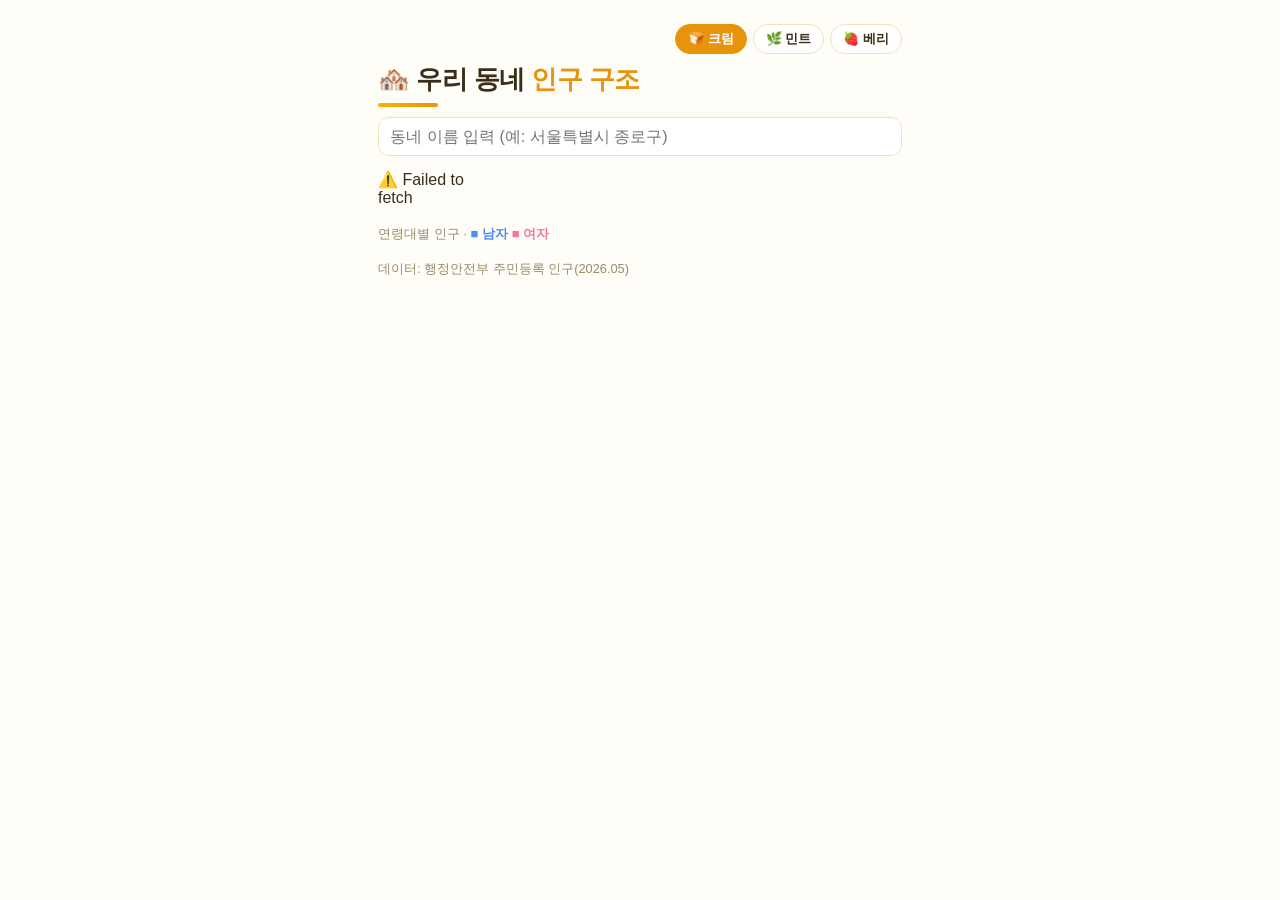
==== demo.html @ 07af766b "인구 프로젝트 워크샵 교재 + 데모 배포" ====
<!DOCTYPE html>
<html lang="ko">
<head>
<meta charset="UTF-8">
<meta name="viewport" content="width=device-width, initial-scale=1.0">
<title>우리 동네 인구 구조 🏘️</title>
<style>
  :root{
    --bg:#FFFDF7; --card:#FFF6E0; --border:#F0E2BC;
    --accent:#E8930C; --gold:#F4B400; --text:#3A2E1A; --muted:#9A8B6A;
    --shadow:rgba(180,140,20,.18); --male:#4C8DF6; --female:#F4789B;
  }
  body[data-theme="mint"]{--bg:#F4FFFB;--card:#E7FBF3;--border:#C7F0E0;--accent:#0EA371;--gold:#34D399;--text:#0F3D2E;--muted:#6FA992;--shadow:rgba(16,185,129,.18);}
  body[data-theme="berry"]{--bg:#FFF7FA;--card:#FFE9F1;--border:#FBD5E5;--accent:#E23C86;--gold:#F9A8D4;--text:#4A1D33;--muted:#B98098;--shadow:rgba(236,72,153,.18);}
  *{box-sizing:border-box;}
  body{margin:0;background:var(--bg);color:var(--text);transition:background .3s;
    font-family:-apple-system,BlinkMacSystemFont,"Apple SD Gothic Neo","Malgun Gothic",sans-serif;}
  .wrap{max-width:560px;margin:0 auto;padding:24px 18px 48px;}
  .themes{display:flex;gap:6px;justify-content:flex-end;margin-bottom:8px;}
  .themes button{border:1px solid var(--border);background:#fff;color:var(--text);border-radius:99px;
    padding:5px 12px;font-size:13px;font-weight:700;cursor:pointer;font-family:inherit;}
  .themes button.on{background:var(--accent);color:#fff;border-color:var(--accent);}
  h1{font-size:1.6rem;font-weight:800;letter-spacing:-.02em;margin:.1rem 0;}
  h1 .a{color:var(--accent);}
  .under{width:60px;height:4px;border-radius:99px;margin:.4rem 0 .6rem;
    background:linear-gradient(90deg,var(--gold),var(--accent));}
  input#q{width:100%;font-size:1rem;padding:.6rem .7rem;border:1px solid var(--border);
    border-radius:.7rem;background:#fff;color:var(--text);margin-bottom:14px;}
  .cards{display:grid;grid-template-columns:repeat(4,1fr);gap:10px;margin-bottom:18px;}
  .card{background:var(--card);border:1px solid var(--border);border-radius:14px;padding:12px;
    box-shadow:0 1px 4px var(--shadow);}
  .card .k{font-size:.74rem;color:var(--muted);font-weight:700;}
  .card .v{font-size:1.15rem;font-weight:800;color:var(--accent);margin-top:2px;}
  .legend{font-size:.82rem;color:var(--muted);margin-bottom:8px;}
  .legend b.m{color:var(--male);} .legend b.f{color:var(--female);}
  .py-row{display:flex;align-items:center;gap:6px;margin:3px 0;}
  .side{flex:1;display:flex;} .side.m{justify-content:flex-end;}
  .bar{height:17px;border-radius:5px;transition:width .4s ease;}
  .bar.m{background:var(--male);} .bar.f{background:var(--female);}
  .lbl{width:52px;text-align:center;color:var(--muted);font-size:.8rem;font-variant-numeric:tabular-nums;}
  .foot{color:var(--muted);font-size:.8rem;margin-top:18px;}
  @media(max-width:520px){.cards{grid-template-columns:repeat(2,1fr);}}
</style>
</head>
<body>
  <div class="wrap">
    <div class="themes" id="themes">
      <button data-th="" class="on">🍞 크림</button>
      <button data-th="mint">🌿 민트</button>
      <button data-th="berry">🍓 베리</button>
    </div>
    <h1>🏘️ 우리 동네 <span class="a">인구 구조</span></h1>
    <div class="under"></div>
    <input id="q" list="regions" placeholder="동네 이름 입력 (예: 서울특별시 종로구)">
    <datalist id="regions"></datalist>
    <div class="cards" id="cards"></div>
    <div class="legend">연령대별 인구 · <b class="m">■ 남자</b> <b class="f">■ 여자</b></div>
    <div id="py"></div>
    <p class="foot">데이터: 행정안전부 주민등록 인구(2026.05)</p>
  </div>

<script>
const 기본지역 = "서울특별시 종로구"; // ← 보고 싶은 지역으로 바꿔도 돼요
const DATA_URL = "https://greatsong.github.io/modeudata-population-web/population_2026_05.csv";

let HEADER = [], INDEX = {};
const num = s => parseInt(s,10) || 0;
const BANDS = [[0,9],[10,19],[20,29],[30,39],[40,49],[50,59],[60,69],[70,79],[80,89],[90,150]];

function ageArrays(cells){
  const male = new Array(101).fill(0), female = new Array(101).fill(0);
  for(let i=2;i<HEADER.length;i++){
    const h = HEADER[i]; const m = h.match(/_(\d+)세/); if(!m) continue;
    const age = Math.min(100, +m[1]); const v = num(cells[i]);
    if(h.startsWith('남자')) male[age]+=v; else female[age]+=v;
  }
  return { male, female };
}
const rangeSum = (a,lo,hi)=>{ let s=0; for(let i=lo;i<=hi;i++) s+=a[i]; return s; };
const toBands = a => BANDS.map(([lo,hi])=>rangeSum(a,lo,Math.min(hi,100)));

function show(name){
  const cells = INDEX[name]; if(!cells) return;
  const {male,female} = ageArrays(cells);
  const mT = rangeSum(male,0,100), fT = rangeSum(female,0,100), total = mT+fT;
  const old = rangeSum(male,65,100) + rangeSum(female,65,100);
  const young = rangeSum(male,0,14) + rangeSum(female,0,14);
  const pct = n => total ? (n/total*100).toFixed(1)+'%' : '-';

  document.getElementById('cards').innerHTML = `
    <div class="card"><div class="k">총인구</div><div class="v">${total.toLocaleString()}</div></div>
    <div class="card"><div class="k">남 / 여</div><div class="v" style="font-size:.92rem">${mT.toLocaleString()}<br>${fT.toLocaleString()}</div></div>
    <div class="card"><div class="k">고령화율 65+</div><div class="v">${pct(old)}</div></div>
    <div class="card"><div class="k">유소년 0-14</div><div class="v">${pct(young)}</div></div>`;

  const mB = toBands(male), fB = toBands(female); const max = Math.max(...mB, ...fB, 1);
  let html = '';
  for(let i=BANDS.length-1;i>=0;i--){
    const b = BANDS[i], lbl = b[1]>=150 ? `${b[0]}+` : `${b[0]}-${b[1]}`;
    html += `<div class="py-row">
      <div class="side m"><div class="bar m" style="width:${mB[i]/max*100}%"></div></div>
      <div class="lbl">${lbl}</div>
      <div class="side f"><div class="bar f" style="width:${fB[i]/max*100}%"></div></div>
    </div>`;
  }
  document.getElementById('py').innerHTML = html;
}

document.getElementById('themes').addEventListener('click', e=>{
  const b = e.target.closest('button'); if(!b) return;
  document.body.dataset.theme = b.dataset.th; localStorage.setItem('pop_theme', b.dataset.th);
  document.querySelectorAll('.themes button').forEach(x=>x.classList.toggle('on', x===b));
});
const st = localStorage.getItem('pop_theme') || '';
document.body.dataset.theme = st;
document.querySelectorAll('.themes button').forEach(x=>x.classList.toggle('on', x.dataset.th===st));

(async ()=>{
  const text = await (await fetch(DATA_URL)).text();
  const lines = text.trim().split(/\r?\n/);
  HEADER = lines[0].replace(/^﻿/,'').split(',');
  const dl = document.getElementById('regions');
  lines.slice(1).forEach(line=>{
    const cells = line.split(','); INDEX[cells[0]] = cells;
    const o = document.createElement('option'); o.value = cells[0]; dl.appendChild(o);
  });
  const q = document.getElementById('q'); q.value = 기본지역;
  q.addEventListener('input', ()=>{ if(INDEX[q.value]) show(q.value); });
  show(기본지역);
})().catch(e=>document.getElementById('cards').textContent = '⚠️ ' + e.message);
</script>
</body>
</html>
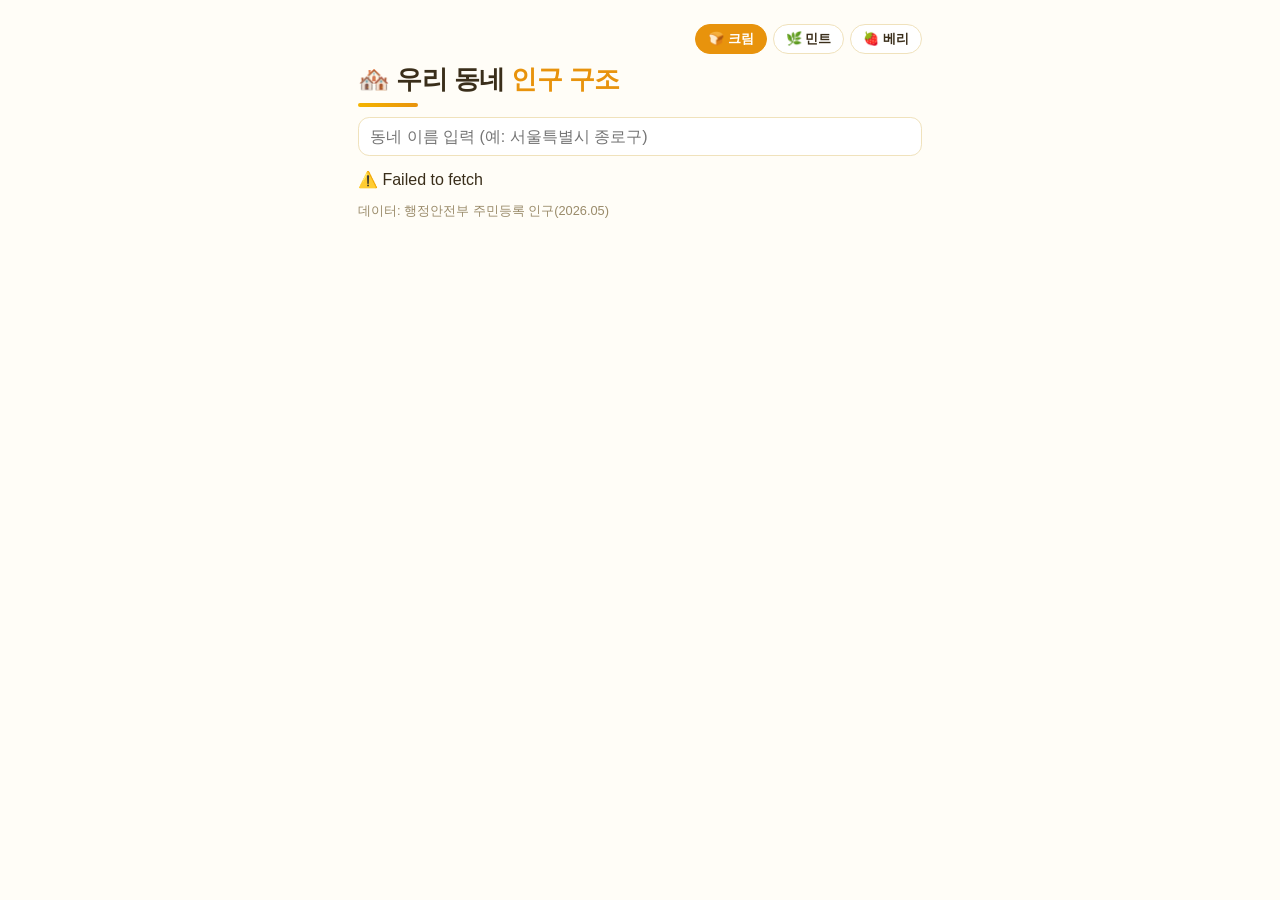
==== commit 5ae1101e: "인구 실습 시각화를 Plotly로(교재 코드·프롬프트·데모 stage3)" ====
--- a/demo.html
+++ b/demo.html
@@ -4,18 +4,18 @@
 <meta charset="UTF-8">
 <meta name="viewport" content="width=device-width, initial-scale=1.0">
 <title>우리 동네 인구 구조 🏘️</title>
+<script src="https://cdn.plot.ly/plotly-2.35.2.min.js" charset="utf-8"></script>
 <style>
   :root{
     --bg:#FFFDF7; --card:#FFF6E0; --border:#F0E2BC;
-    --accent:#E8930C; --gold:#F4B400; --text:#3A2E1A; --muted:#9A8B6A;
-    --shadow:rgba(180,140,20,.18); --male:#4C8DF6; --female:#F4789B;
+    --accent:#E8930C; --gold:#F4B400; --text:#3A2E1A; --muted:#9A8B6A; --shadow:rgba(180,140,20,.18);
   }
   body[data-theme="mint"]{--bg:#F4FFFB;--card:#E7FBF3;--border:#C7F0E0;--accent:#0EA371;--gold:#34D399;--text:#0F3D2E;--muted:#6FA992;--shadow:rgba(16,185,129,.18);}
   body[data-theme="berry"]{--bg:#FFF7FA;--card:#FFE9F1;--border:#FBD5E5;--accent:#E23C86;--gold:#F9A8D4;--text:#4A1D33;--muted:#B98098;--shadow:rgba(236,72,153,.18);}
   *{box-sizing:border-box;}
   body{margin:0;background:var(--bg);color:var(--text);transition:background .3s;
     font-family:-apple-system,BlinkMacSystemFont,"Apple SD Gothic Neo","Malgun Gothic",sans-serif;}
-  .wrap{max-width:560px;margin:0 auto;padding:24px 18px 48px;}
+  .wrap{max-width:600px;margin:0 auto;padding:24px 18px 48px;}
   .themes{display:flex;gap:6px;justify-content:flex-end;margin-bottom:8px;}
   .themes button{border:1px solid var(--border);background:#fff;color:var(--text);border-radius:99px;
     padding:5px 12px;font-size:13px;font-weight:700;cursor:pointer;font-family:inherit;}
@@ -26,20 +26,14 @@
     background:linear-gradient(90deg,var(--gold),var(--accent));}
   input#q{width:100%;font-size:1rem;padding:.6rem .7rem;border:1px solid var(--border);
     border-radius:.7rem;background:#fff;color:var(--text);margin-bottom:14px;}
-  .cards{display:grid;grid-template-columns:repeat(4,1fr);gap:10px;margin-bottom:18px;}
+  .cards{display:grid;grid-template-columns:repeat(4,1fr);gap:10px;margin-bottom:14px;}
   .card{background:var(--card);border:1px solid var(--border);border-radius:14px;padding:12px;
     box-shadow:0 1px 4px var(--shadow);}
   .card .k{font-size:.74rem;color:var(--muted);font-weight:700;}
   .card .v{font-size:1.15rem;font-weight:800;color:var(--accent);margin-top:2px;}
-  .legend{font-size:.82rem;color:var(--muted);margin-bottom:8px;}
-  .legend b.m{color:var(--male);} .legend b.f{color:var(--female);}
-  .py-row{display:flex;align-items:center;gap:6px;margin:3px 0;}
-  .side{flex:1;display:flex;} .side.m{justify-content:flex-end;}
-  .bar{height:17px;border-radius:5px;transition:width .4s ease;}
-  .bar.m{background:var(--male);} .bar.f{background:var(--female);}
-  .lbl{width:52px;text-align:center;color:var(--muted);font-size:.8rem;font-variant-numeric:tabular-nums;}
-  .foot{color:var(--muted);font-size:.8rem;margin-top:18px;}
-  @media(max-width:520px){.cards{grid-template-columns:repeat(2,1fr);}}
+  #py{width:100%;}
+  .foot{color:var(--muted);font-size:.8rem;margin-top:14px;}
+  @media(max-width:560px){.cards{grid-template-columns:repeat(2,1fr);}}
 </style>
 </head>
 <body>
@@ -54,7 +48,6 @@
     <input id="q" list="regions" placeholder="동네 이름 입력 (예: 서울특별시 종로구)">
     <datalist id="regions"></datalist>
     <div class="cards" id="cards"></div>
-    <div class="legend">연령대별 인구 · <b class="m">■ 남자</b> <b class="f">■ 여자</b></div>
     <div id="py"></div>
     <p class="foot">데이터: 행정안전부 주민등록 인구(2026.05)</p>
   </div>
@@ -65,45 +58,55 @@
 
 let HEADER = [], INDEX = {};
 const num = s => parseInt(s,10) || 0;
-const BANDS = [[0,9],[10,19],[20,29],[30,39],[40,49],[50,59],[60,69],[70,79],[80,89],[90,150]];
 
-function ageArrays(cells){
-  const male = new Array(101).fill(0), female = new Array(101).fill(0);
+function ageBySex(cells){
+  const m = new Array(101).fill(0), f = new Array(101).fill(0);
   for(let i=2;i<HEADER.length;i++){
-    const h = HEADER[i]; const m = h.match(/_(\d+)세/); if(!m) continue;
-    const age = Math.min(100, +m[1]); const v = num(cells[i]);
-    if(h.startsWith('남자')) male[age]+=v; else female[age]+=v;
+    const mm = HEADER[i].match(/_(\d+)세/); if(!mm) continue;
+    const a = Math.min(100, +mm[1]);
+    if(HEADER[i].startsWith('남자')) m[a]+=num(cells[i]); else f[a]+=num(cells[i]);
   }
-  return { male, female };
+  return { m, f };
 }
-const rangeSum = (a,lo,hi)=>{ let s=0; for(let i=lo;i<=hi;i++) s+=a[i]; return s; };
-const toBands = a => BANDS.map(([lo,hi])=>rangeSum(a,lo,Math.min(hi,100)));
+const rsum = (a,lo,hi)=>{ let s=0; for(let i=lo;i<=hi;i++) s+=a[i]; return s; };
+
+function drawPyramid(m, f){
+  const labels=[], male=[], female=[];
+  for(let a=0;a<=100;a+=5){
+    labels.push(a>=100?'100+':a+'-'+(a+4));
+    let sm=0,sf=0; for(let i=a;i<Math.min(a+5,101);i++){ sm+=m[i]; sf+=f[i]; }
+    male.push(sm); female.push(sf);
+  }
+  const mx=Math.max(...male,...female,1);
+  const step=Math.max(1000, Math.ceil(mx/4/1000)*1000), lim=Math.ceil(mx/step)*step;
+  const tv=[]; for(let v=-lim; v<=lim; v+=step) tv.push(v);
+  Plotly.react('py',[
+    {y:labels,x:male.map(v=>-v),name:'남자',type:'bar',orientation:'h',marker:{color:'#4C8DF6'},
+     customdata:male,hovertemplate:'%{y}세 · 남 %{customdata:,}명<extra></extra>'},
+    {y:labels,x:female,name:'여자',type:'bar',orientation:'h',marker:{color:'#F4789B'},
+     hovertemplate:'%{y}세 · 여 %{x:,}명<extra></extra>'}
+  ],{
+    barmode:'relative', bargap:0.12, height:420, margin:{l:54,r:14,t:6,b:28},
+    paper_bgcolor:'rgba(0,0,0,0)', plot_bgcolor:'rgba(0,0,0,0)',
+    font:{family:'-apple-system,"Malgun Gothic",sans-serif',size:12,color:'#333'},
+    legend:{orientation:'h',x:0.5,xanchor:'center',y:1.05},
+    xaxis:{tickvals:tv,ticktext:tv.map(v=>Math.abs(v).toLocaleString()),zeroline:true,zerolinecolor:'#ccc',gridcolor:'rgba(0,0,0,.06)',fixedrange:true},
+    yaxis:{fixedrange:true}
+  },{displayModeBar:false,responsive:true});
+}
 
 function show(name){
   const cells = INDEX[name]; if(!cells) return;
-  const {male,female} = ageArrays(cells);
-  const mT = rangeSum(male,0,100), fT = rangeSum(female,0,100), total = mT+fT;
-  const old = rangeSum(male,65,100) + rangeSum(female,65,100);
-  const young = rangeSum(male,0,14) + rangeSum(female,0,14);
+  const {m,f} = ageBySex(cells);
+  const mT = rsum(m,0,100), fT = rsum(f,0,100), total = mT+fT;
+  const old = rsum(m,65,100)+rsum(f,65,100), young = rsum(m,0,14)+rsum(f,0,14);
   const pct = n => total ? (n/total*100).toFixed(1)+'%' : '-';
-
   document.getElementById('cards').innerHTML = `
     <div class="card"><div class="k">총인구</div><div class="v">${total.toLocaleString()}</div></div>
     <div class="card"><div class="k">남 / 여</div><div class="v" style="font-size:.92rem">${mT.toLocaleString()}<br>${fT.toLocaleString()}</div></div>
     <div class="card"><div class="k">고령화율 65+</div><div class="v">${pct(old)}</div></div>
     <div class="card"><div class="k">유소년 0-14</div><div class="v">${pct(young)}</div></div>`;
-
-  const mB = toBands(male), fB = toBands(female); const max = Math.max(...mB, ...fB, 1);
-  let html = '';
-  for(let i=BANDS.length-1;i>=0;i--){
-    const b = BANDS[i], lbl = b[1]>=150 ? `${b[0]}+` : `${b[0]}-${b[1]}`;
-    html += `<div class="py-row">
-      <div class="side m"><div class="bar m" style="width:${mB[i]/max*100}%"></div></div>
-      <div class="lbl">${lbl}</div>
-      <div class="side f"><div class="bar f" style="width:${fB[i]/max*100}%"></div></div>
-    </div>`;
-  }
-  document.getElementById('py').innerHTML = html;
+  drawPyramid(m, f);
 }
 
 document.getElementById('themes').addEventListener('click', e=>{
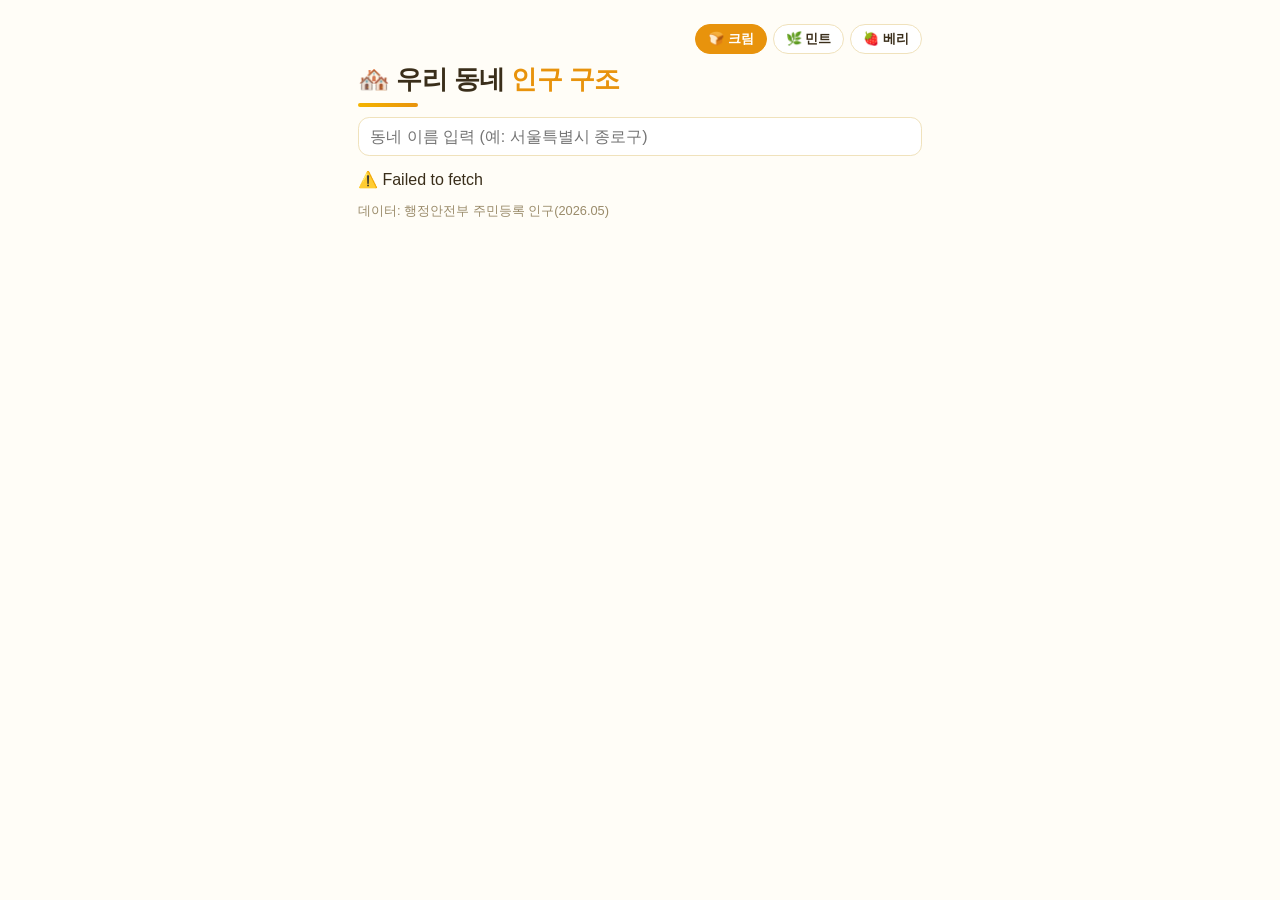
==== commit af643bfa: "인구 피라미드 1세 단위(교재·데모)" ====
--- a/demo.html
+++ b/demo.html
@@ -71,27 +71,22 @@
 const rsum = (a,lo,hi)=>{ let s=0; for(let i=lo;i<=hi;i++) s+=a[i]; return s; };
 
 function drawPyramid(m, f){
-  const labels=[], male=[], female=[];
-  for(let a=0;a<=100;a+=5){
-    labels.push(a>=100?'100+':a+'-'+(a+4));
-    let sm=0,sf=0; for(let i=a;i<Math.min(a+5,101);i++){ sm+=m[i]; sf+=f[i]; }
-    male.push(sm); female.push(sf);
-  }
-  const mx=Math.max(...male,...female,1);
-  const step=Math.max(1000, Math.ceil(mx/4/1000)*1000), lim=Math.ceil(mx/step)*step;
+  const ages=Array.from({length:101},(_,i)=>i);   // 0~100세(100+) 1세 단위
+  const mx=Math.max(...m,...f,1);
+  const step=Math.max(500, Math.ceil(mx/4/500)*500), lim=Math.ceil(mx/step)*step;
   const tv=[]; for(let v=-lim; v<=lim; v+=step) tv.push(v);
   Plotly.react('py',[
-    {y:labels,x:male.map(v=>-v),name:'남자',type:'bar',orientation:'h',marker:{color:'#4C8DF6'},
-     customdata:male,hovertemplate:'%{y}세 · 남 %{customdata:,}명<extra></extra>'},
-    {y:labels,x:female,name:'여자',type:'bar',orientation:'h',marker:{color:'#F4789B'},
+    {y:ages,x:m.map(v=>-v),name:'남자',type:'bar',orientation:'h',marker:{color:'#4C8DF6'},
+     customdata:m,hovertemplate:'%{y}세 · 남 %{customdata:,}명<extra></extra>'},
+    {y:ages,x:f,name:'여자',type:'bar',orientation:'h',marker:{color:'#F4789B'},
      hovertemplate:'%{y}세 · 여 %{x:,}명<extra></extra>'}
   ],{
-    barmode:'relative', bargap:0.12, height:420, margin:{l:54,r:14,t:6,b:28},
+    barmode:'relative', bargap:0.15, height:560, margin:{l:46,r:14,t:6,b:28},
     paper_bgcolor:'rgba(0,0,0,0)', plot_bgcolor:'rgba(0,0,0,0)',
     font:{family:'-apple-system,"Malgun Gothic",sans-serif',size:12,color:'#333'},
-    legend:{orientation:'h',x:0.5,xanchor:'center',y:1.05},
+    legend:{orientation:'h',x:0.5,xanchor:'center',y:1.03},
     xaxis:{tickvals:tv,ticktext:tv.map(v=>Math.abs(v).toLocaleString()),zeroline:true,zerolinecolor:'#ccc',gridcolor:'rgba(0,0,0,.06)',fixedrange:true},
-    yaxis:{fixedrange:true}
+    yaxis:{dtick:10,ticksuffix:'세',range:[-0.6,100.6],fixedrange:true}
   },{displayModeBar:false,responsive:true});
 }
 
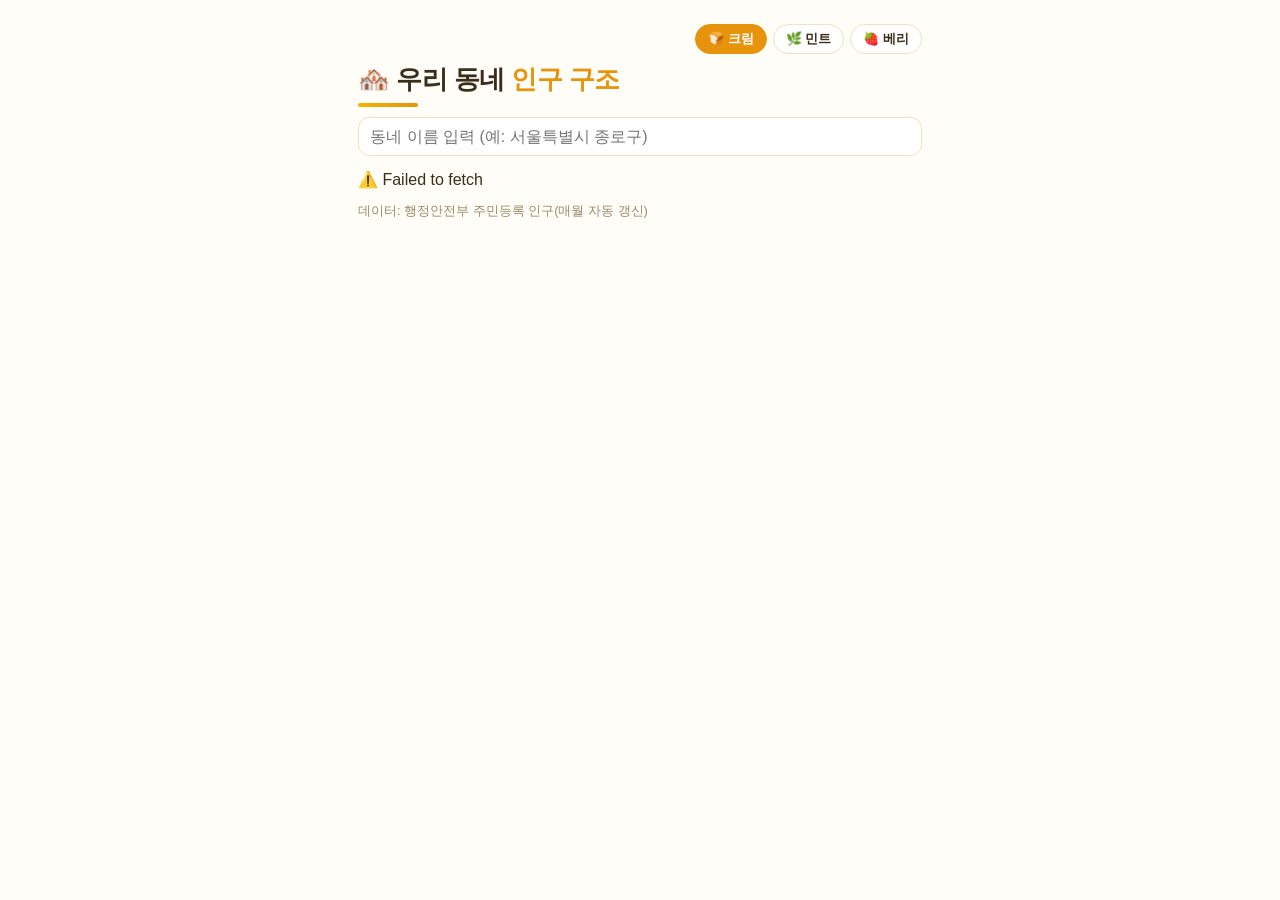
==== commit 5eaef773: "데모: population_latest(cp949·계남여) 파싱으로 갱신" ====
--- a/demo.html
+++ b/demo.html
@@ -49,22 +49,26 @@
     <datalist id="regions"></datalist>
     <div class="cards" id="cards"></div>
     <div id="py"></div>
-    <p class="foot">데이터: 행정안전부 주민등록 인구(2026.05)</p>
+    <p class="foot">데이터: 행정안전부 주민등록 인구(매월 자동 갱신)</p>
   </div>
 
 <script>
 const 기본지역 = "서울특별시 종로구"; // ← 보고 싶은 지역으로 바꿔도 돼요
-const DATA_URL = "https://greatsong.github.io/modeudata-population-web/population_2026_05.csv";
+const DATA_URL = "https://raw.githubusercontent.com/greatsong/modudata/main/data/population_latest.csv";
 
 let HEADER = [], INDEX = {};
-const num = s => parseInt(s,10) || 0;
+const num = s => parseInt(String(s).replace(/[^0-9-]/g,''),10) || 0;   // 따옴표·천단위 쉼표 제거
+// 따옴표로 감싼 CSV 한 줄 파싱 (값 안에 쉼표가 있어 단순 split 불가)
+function parseCSV(line){const o=[];let c='',q=false;for(let i=0;i<line.length;i++){const ch=line[i];if(ch==='"'){if(q&&line[i+1]==='"'){c+='"';i++;}else q=!q;}else if(ch===','&&!q){o.push(c);c='';}else c+=ch;}o.push(c);return o;}
+const cleanName = s => s.replace(/\s*\(\d+\)\s*$/,'').replace(/\s+/g,' ').trim();  // "서울…종로구 (1111…)" → "서울…종로구"
 
 function ageBySex(cells){
   const m = new Array(101).fill(0), f = new Array(101).fill(0);
-  for(let i=2;i<HEADER.length;i++){
-    const mm = HEADER[i].match(/_(\d+)세/); if(!mm) continue;
+  for(let i=1;i<HEADER.length;i++){
+    const mm = HEADER[i].match(/_(\d+)세/); if(!mm) continue;   // 총인구수·연령구간 열은 건너뜀
     const a = Math.min(100, +mm[1]);
-    if(HEADER[i].startsWith('남자')) m[a]+=num(cells[i]); else f[a]+=num(cells[i]);
+    if(HEADER[i].includes('_남_')) m[a]+=num(cells[i]);
+    else if(HEADER[i].includes('_여_')) f[a]+=num(cells[i]);    // _계_ 열은 무시(남+여만)
   }
   return { m, f };
 }
@@ -114,13 +118,15 @@
 document.querySelectorAll('.themes button').forEach(x=>x.classList.toggle('on', x.dataset.th===st));
 
 (async ()=>{
-  const text = await (await fetch(DATA_URL)).text();
+  const buf = await (await fetch(DATA_URL)).arrayBuffer();
+  const text = new TextDecoder('euc-kr').decode(buf);   // 행안부 원본은 cp949 인코딩
   const lines = text.trim().split(/\r?\n/);
-  HEADER = lines[0].replace(/^﻿/,'').split(',');
+  HEADER = parseCSV(lines[0]);
   const dl = document.getElementById('regions');
   lines.slice(1).forEach(line=>{
-    const cells = line.split(','); INDEX[cells[0]] = cells;
-    const o = document.createElement('option'); o.value = cells[0]; dl.appendChild(o);
+    const cells = parseCSV(line); const name = cleanName(cells[0]);
+    INDEX[name] = cells;
+    const o = document.createElement('option'); o.value = name; dl.appendChild(o);
   });
   const q = document.getElementById('q'); q.value = 기본지역;
   q.addEventListener('input', ()=>{ if(INDEX[q.value]) show(q.value); });
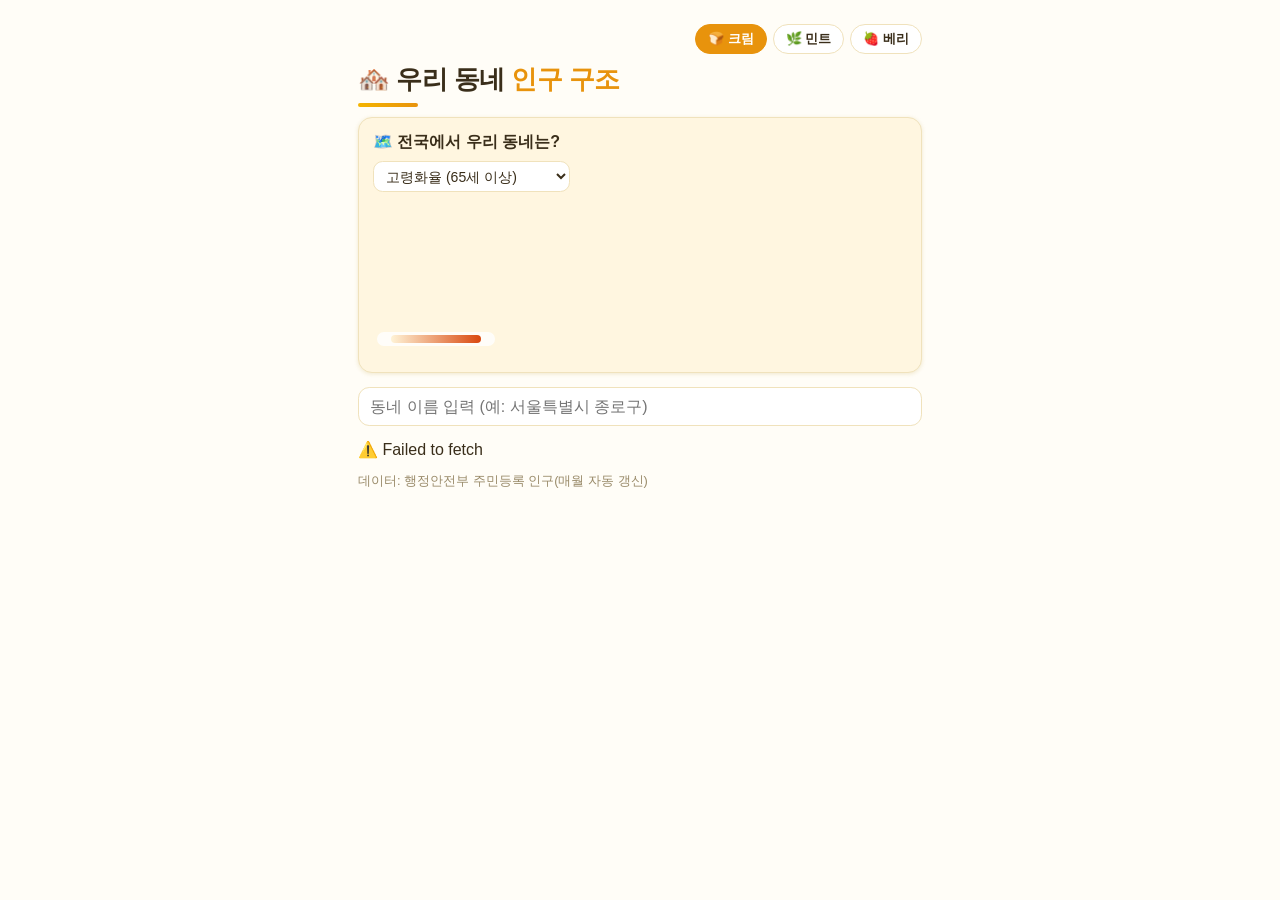
==== commit 2e799e11: "LEVEL 5 지도 단계 추가: 교재 6단계 개편, 데모를 지도 대시보드로 업그레이드 Co-Authored-By: Claude Fable 5 <noreply@anthropic.co" ====
--- a/demo.html
+++ b/demo.html
@@ -33,6 +33,29 @@
   .card .v{font-size:1.15rem;font-weight:800;color:var(--accent);margin-top:2px;}
   #py{width:100%;}
   .foot{color:var(--muted);font-size:.8rem;margin-top:14px;}
+  /* ── 지도 카드 ── */
+  .mapcard{background:var(--card);border:1px solid var(--border);border-radius:14px;padding:14px;
+    box-shadow:0 1px 4px var(--shadow);margin-bottom:14px;}
+  .mapcard .mt{font-weight:800;margin-bottom:8px;}
+  .mctl{display:flex;gap:8px;align-items:center;flex-wrap:wrap;margin-bottom:8px;font-size:.85rem;font-weight:700;}
+  .mctl select,.mctl input{border:1px solid var(--border);border-radius:.6rem;padding:.35rem .5rem;
+    font-family:inherit;font-size:.88rem;background:#fff;color:var(--text);}
+  .mctl input{width:62px;}
+  .mapbox{position:relative;}
+  #map{width:100%;height:auto;display:block;}   /* 반응형: 가로 100% */
+  #map path{stroke:#fff;stroke-width:.4;cursor:pointer;}
+  #map path.hl{stroke:var(--accent);stroke-width:1.1;filter:brightness(1.12);}
+  .lgd{position:absolute;left:4px;bottom:4px;display:flex;align-items:center;gap:6px;
+    font-size:.72rem;font-weight:700;color:var(--muted);background:rgba(255,255,255,.82);border-radius:8px;padding:3px 8px;}
+  .lgd .bar{width:90px;height:8px;border-radius:99px;background:linear-gradient(90deg,#FFF3D6,#D9480F);}
+  #tip{position:absolute;pointer-events:none;background:rgba(255,255,255,.97);border:1px solid var(--border);
+    border-radius:10px;padding:7px 10px;font-size:.78rem;line-height:1.45;box-shadow:0 3px 12px var(--shadow);
+    white-space:nowrap;z-index:5;color:#3A2E1A;}
+  #tip b{font-size:.84rem;}
+  .rank{font-size:.8rem;margin-top:8px;}
+  .rank button{border:1px solid var(--border);background:#fff;color:var(--text);border-radius:99px;
+    padding:2px 8px;font-size:.74rem;font-weight:700;cursor:pointer;font-family:inherit;margin:0 3px 4px 0;}
+  .rank button:hover{background:var(--accent);color:#fff;border-color:var(--accent);}
   @media(max-width:560px){.cards{grid-template-columns:repeat(2,1fr);}}
 </style>
 </head>
@@ -45,6 +68,32 @@
     </div>
     <h1>🏘️ 우리 동네 <span class="a">인구 구조</span></h1>
     <div class="under"></div>
+
+    <!-- 지도: 전국을 색으로 보고, 클릭하면 아래 대시보드가 그 지역으로 바뀜 -->
+    <div class="mapcard">
+      <div class="mt">🗺️ 전국에서 우리 동네는?</div>
+      <div class="mctl">
+        <select id="metric">
+          <option value="65,100" selected>고령화율 (65세 이상)</option>
+          <option value="0,14">유소년 비율 (0~14세)</option>
+          <option value="13,18">청소년 비율 (13~18세)</option>
+          <option value="14,14">만 14세 비율</option>
+          <option value="0,6">영유아 비율 (0~6세)</option>
+          <option value="0,0">0세 비율 (갓 태어난 아기)</option>
+          <option value="custom">✏️ 직접 입력</option>
+        </select>
+        <span id="customAge" hidden>만 <input id="ageLo" type="number" value="0" min="0" max="100">세 ~
+          <input id="ageHi" type="number" value="100" min="0" max="100">세</span>
+      </div>
+      <div class="mapbox" id="mapbox">
+        <svg id="map"></svg>
+        <div class="lgd"><span id="lgMin"></span><span class="bar"></span><span id="lgMax"></span></div>
+        <div id="tip" hidden></div>
+      </div>
+      <div class="rank" id="rankTop"></div>
+      <div class="rank" id="rankLow"></div>
+    </div>
+
     <input id="q" list="regions" placeholder="동네 이름 입력 (예: 서울특별시 종로구)">
     <datalist id="regions"></datalist>
     <div class="cards" id="cards"></div>
@@ -55,6 +104,7 @@
 <script>
 const 기본지역 = "서울특별시 종로구"; // ← 보고 싶은 지역으로 바꿔도 돼요
 const DATA_URL = "https://raw.githubusercontent.com/greatsong/modudata/main/data/population_latest.csv";
+const MAP_URL = "https://raw.githubusercontent.com/greatsong/modudata/main/data/sigungu_pop.json";
 
 let HEADER = [], INDEX = {};
 const num = s => parseInt(String(s).replace(/[^0-9-]/g,''),10) || 0;   // 따옴표·천단위 쉼표 제거
@@ -108,6 +158,107 @@
   drawPyramid(m, f);
 }
 
+/* ───────── 지도 ───────── */
+const AGE = {}, VALS = {}, RANK = {};   // 나이 배열 캐시 · 현재 지표값 · 전국 순위
+let MAPREG = [], NREG = 0;              // [{n:지역명, el:path}]
+
+function ageOf(name){        // 나이별 인구(남+여 합) — 지역당 1번만 계산해 저장
+  if(AGE[name]) return AGE[name];
+  const cells = INDEX[name]; if(!cells) return null;
+  const {m,f} = ageBySex(cells);
+  const arr = m.map((v,i)=>v+f[i]);
+  return AGE[name] = { arr, total: rsum(arr,0,100) };
+}
+function metricRange(){      // 선택된 지표의 나이 구간 [시작, 끝]
+  const sel = document.getElementById('metric').value;
+  if(sel !== 'custom') return sel.split(',').map(Number);
+  const cl = v => Math.min(100, Math.max(0, parseInt(v,10)||0));
+  let lo = cl(document.getElementById('ageLo').value), hi = cl(document.getElementById('ageHi').value);
+  return lo<=hi ? [lo,hi] : [hi,lo];
+}
+const fmt = v => v.toFixed(v<10?2:1)+'%';
+const 시도약칭 = {'강원특별자치도':'강원','경기도':'경기','경상남도':'경남','경상북도':'경북','광주광역시':'광주','대구광역시':'대구','대전광역시':'대전','부산광역시':'부산','서울특별시':'서울','세종특별자치시':'세종','울산광역시':'울산','인천광역시':'인천','전라남도':'전남','전북특별자치도':'전북','제주특별자치도':'제주','충청남도':'충남','충청북도':'충북'};
+const 짧은이름 = n => { const [a,...r]=n.split(' '); const s=시도약칭[a]||a.slice(0,2); return r.length ? s+' '+r.join(' ') : s; };
+
+function buildMap(list){
+  // 투영: x=경도×cos(36°) (위도 보정), y=－위도. ×100은 보기 좋은 숫자 크기로
+  const kx = Math.cos(36*Math.PI/180)*100, ky = 100;
+  const px = lon => lon*kx, py = lat => -lat*ky;
+  let x0=1e9, y0=1e9, x1=-1e9, y1=-1e9;
+  list.forEach(g=>g.p.forEach(poly=>poly.forEach(ring=>ring.forEach(pt=>{
+    const x=px(pt[0]), y=py(pt[1]);
+    if(x<x0)x0=x; if(x>x1)x1=x; if(y<y0)y0=y; if(y>y1)y1=y;
+  }))));
+  const svg = document.getElementById('map');
+  svg.setAttribute('viewBox', `${(x0-2).toFixed(1)} ${(y0-2).toFixed(1)} ${(x1-x0+4).toFixed(1)} ${(y1-y0+4).toFixed(1)}`);
+  const dByName = new Map();   // 같은 이름(청주시 3조각)은 path 하나로 합침
+  list.forEach(g=>{
+    let d='';
+    g.p.forEach(poly=>poly.forEach(ring=>{
+      d += 'M'+ring.map(pt=>px(pt[0]).toFixed(1)+' '+py(pt[1]).toFixed(1)).join('L')+'Z';
+    }));
+    dByName.set(g.n, (dByName.get(g.n)||'')+d);
+  });
+  dByName.forEach((d,n)=>{
+    const el = document.createElementNS('http://www.w3.org/2000/svg','path');
+    el.setAttribute('d', d);
+    el.addEventListener('pointerenter', ()=>{ el.classList.add('hl'); svg.appendChild(el); });  // 하이라이트(외곽선이 안 가리게 맨 위로)
+    el.addEventListener('pointermove', e=>showTip(e,n));
+    el.addEventListener('pointerdown', e=>showTip(e,n));   // 모바일 터치도 툴팁
+    el.addEventListener('pointerleave', ()=>{ el.classList.remove('hl'); hideTip(); });
+    el.addEventListener('click', ()=>pick(n));
+    svg.appendChild(el);
+    MAPREG.push({n, el});
+  });
+}
+function paint(){            // 지표에 맞게 색 칠하기 + 범례 + 랭킹
+  const [lo,hi] = metricRange();
+  const vs = [];
+  MAPREG.forEach(({n})=>{
+    const a = ageOf(n);
+    const v = (a && a.total) ? rsum(a.arr,lo,hi)/a.total*100 : null;
+    VALS[n] = v; if(v!=null) vs.push(v);
+  });
+  const vMin = Math.min(...vs), vMax = Math.max(...vs);
+  const t2c = t => `rgb(${Math.round(255+(217-255)*t)},${Math.round(243+(72-243)*t)},${Math.round(214+(15-214)*t)})`;  // 크림→주황
+  MAPREG.forEach(({n,el})=>{
+    const v = VALS[n];
+    el.setAttribute('fill', v==null ? '#eee' : t2c((v-vMin)/(vMax-vMin||1)));
+  });
+  document.getElementById('lgMin').textContent = fmt(vMin);
+  document.getElementById('lgMax').textContent = fmt(vMax);
+  const sorted = MAPREG.filter(({n})=>VALS[n]!=null).map(({n})=>n).sort((a,b)=>VALS[b]-VALS[a]);
+  NREG = sorted.length; sorted.forEach((n,i)=>RANK[n]=i+1);   // 전국 순위(내림차순)
+  const btns = ns => ns.map(n=>`<button data-n="${n}">${짧은이름(n)} ${fmt(VALS[n])}</button>`).join('');
+  document.getElementById('rankTop').innerHTML = '🏆 상위 5 · '+btns(sorted.slice(0,5));
+  document.getElementById('rankLow').innerHTML = '🐢 하위 5 · '+btns(sorted.slice(-5).reverse());
+}
+const tip = document.getElementById('tip');
+function showTip(e,n){
+  const v = VALS[n], a = ageOf(n);
+  tip.innerHTML = `<b>${n}</b><br>총인구 ${a?a.total.toLocaleString():'-'}명<br>`+
+    (v==null?'-':`${fmt(v)} · 전국 ${NREG}곳 중 <b>${RANK[n]}위</b>`);
+  tip.hidden = false;
+  const r = document.getElementById('mapbox').getBoundingClientRect();   // 화면 밖으로 안 나가게
+  tip.style.left = Math.max(0, Math.min(e.clientX-r.left+14, r.width-tip.offsetWidth-2))+'px';
+  tip.style.top  = Math.max(0, e.clientY-r.top-tip.offsetHeight-10)+'px';
+}
+function hideTip(){ tip.hidden = true; }
+function pick(n){            // 지도·랭킹 클릭 → 아래 대시보드를 그 지역으로
+  if(!INDEX[n]) return;
+  const q = document.getElementById('q');
+  q.value = n; show(n);
+  q.scrollIntoView({behavior:'smooth', block:'start'});
+}
+document.getElementById('metric').addEventListener('change', ()=>{
+  document.getElementById('customAge').hidden = document.getElementById('metric').value!=='custom';
+  paint();
+});
+['ageLo','ageHi'].forEach(id=>document.getElementById(id).addEventListener('input', paint));
+['rankTop','rankLow'].forEach(id=>document.getElementById(id).addEventListener('click', e=>{
+  const b = e.target.closest('button'); if(b) pick(b.dataset.n);
+}));
+
 document.getElementById('themes').addEventListener('click', e=>{
   const b = e.target.closest('button'); if(!b) return;
   document.body.dataset.theme = b.dataset.th; localStorage.setItem('pop_theme', b.dataset.th);
@@ -118,7 +269,10 @@
 document.querySelectorAll('.themes button').forEach(x=>x.classList.toggle('on', x.dataset.th===st));
 
 (async ()=>{
-  const buf = await (await fetch(DATA_URL)).arrayBuffer();
+  const [buf, mapData] = await Promise.all([
+    fetch(DATA_URL).then(r=>r.arrayBuffer()),
+    fetch(MAP_URL).then(r=>r.json()).catch(()=>fetch("sigungu_pop.json").then(r=>r.json()))   // 원격 실패 시 같은 폴더 파일로
+  ]);
   const text = new TextDecoder('euc-kr').decode(buf);   // 행안부 원본은 cp949 인코딩
   const lines = text.trim().split(/\r?\n/);
   HEADER = parseCSV(lines[0]);
@@ -130,6 +284,8 @@
   });
   const q = document.getElementById('q'); q.value = 기본지역;
   q.addEventListener('input', ()=>{ if(INDEX[q.value]) show(q.value); });
+  buildMap(mapData.sigungu);
+  paint();
   show(기본지역);
 })().catch(e=>document.getElementById('cards').textContent = '⚠️ ' + e.message);
 </script>
